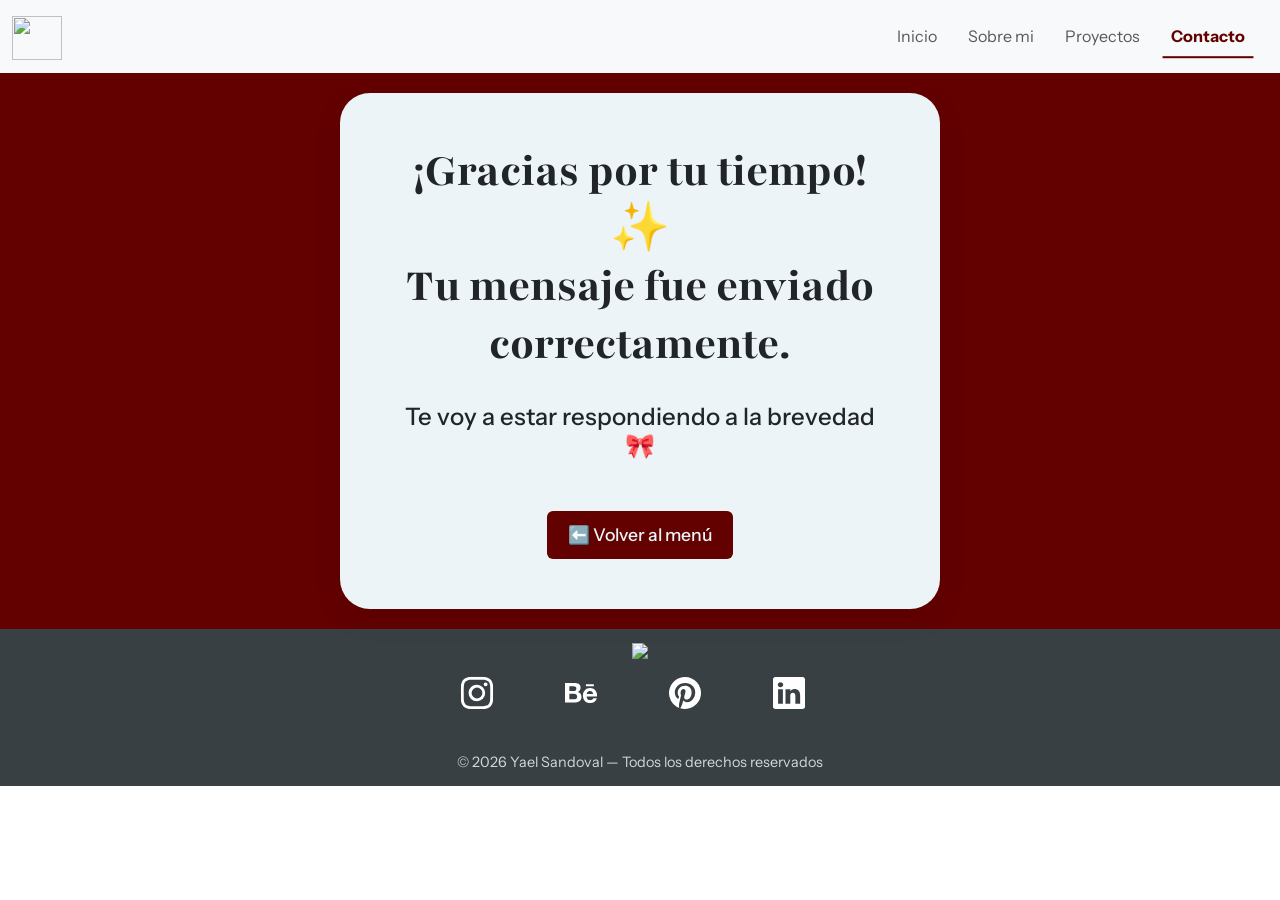
==== Agradecimiento.html @ 89bf4e44 "Add files via upload" ====
<!doctype html>
<html lang="en">
<head>
    <meta charset="utf-8">
    <meta name="viewport" content="width=device-width, initial-scale=1">
    <title>Contacto</title>
    <link href="https://cdn.jsdelivr.net/npm/bootstrap@5.3.8/dist/css/bootstrap.min.css" rel="stylesheet" integrity="sha384-sRIl4kxILFvY47J16cr9ZwB07vP4J8+LH7qKQnuqkuIAvNWLzeN8tE5YBujZqJLB" crossorigin="anonymous">

    <link rel="stylesheet" href="style.css">

    <link rel="preconnect" href="https://fonts.googleapis.com">
    <link rel="preconnect" href="https://fonts.gstatic.com" crossorigin>
    <link href="https://fonts.googleapis.com/css2?family=Instrument+Sans:ital,wght@0,400..700;1,400..700&family=Playfair:ital,opsz,wght@0,5..1200,300..900;1,5..1200,300..900&display=swap" rel="stylesheet">

</head>
<body>

<!-- Inicio de Menu -->
<nav class="navbar navbar-expand-lg bg-body-tertiary nav-underline">
    <div class="container-fluid">
        <a class="navbar-brand" href="index.html">
            <img src="Img/Logo B2.png" width="50" height="44" class="d-inline-block align-text-top">
        </a>
        <button class="navbar-toggler" type="button" data-bs-toggle="collapse" data-bs-target="#navbarNav" aria-controls="navbarNav" aria-expanded="false" aria-label="Toggle navigation">
        <span class="navbar-toggler-icon"></span>
        </button>
        <div class="collapse navbar-collapse" id="navbarNav">
            <ul class="navbar-nav ms-auto">
                    <li class="nav-item">
                        <a class="nav-link" href="index.html">Inicio</a>
                    </li>
                    <li class="nav-item">
                        <a class="nav-link" href="SobreMi.html">Sobre mi</a>
                    </li>
                    <li class="nav-item">
                        <a class="nav-link" href="Proyectos.html">Proyectos</a>
                    </li>
                    <li class="nav-item">
                        <a class="nav-link active" aria-current="page" href="#">Contacto</a>
                    </li>
            </ul>
        </div>
    </div>
</nav>

<!-- Fin del Menu -->

    
<main class="gracias">

    <div class="mensaje">

        <h1>¡Gracias por tu tiempo!✨ <span>Tu mensaje fue enviado correctamente.</span> 
        </h1>

        <h2> Te voy a estar respondiendo a la brevedad 🎀</h2>
        <div class="gif">
            <div class="tenor-gif-embed" data-postid="9406698208260770694">
            </div>
        </div>
        
        <script type="text/javascript" async src="https://tenor.com/embed.js"></script>


        <button class="btn volver"> 
            <a href="index.html"> ⬅️ Volver al menú </a>
        </button>
    </div>

</main>





<!-- Inicio Footer -->
<footer>
    <a href="index.html">
        <img src="Img/Logo B1.png" height="100">
    </a>
    <nav class="nav">
        
        <a class="nav-link active" aria-current="page" href="https://www.instagram.com/yaelsandovalok" target="_blank">
        <svg xmlns="http://www.w3.org/2000/svg" width="30" height="30" class="bi bi-instagram" viewBox="0 0 16 16">
            <path d="M8 0C5.829 0 5.556.01 4.703.048 3.85.088 3.269.222 2.76.42a3.9 3.9 0 0 0-1.417.923A3.9 3.9 0 0 0 .42 2.76C.222 3.268.087 3.85.048 4.7.01 5.555 0 5.827 0 8.001c0 2.172.01 2.444.048 3.297.04.852.174 1.433.372 1.942.205.526.478.972.923 1.417.444.445.89.719 1.416.923.51.198 1.09.333 1.942.372C5.555 15.99 5.827 16 8 16s2.444-.01 3.298-.048c.851-.04 1.434-.174 1.943-.372a3.9 3.9 0 0 0 1.416-.923c.445-.445.718-.891.923-1.417.197-.509.332-1.09.372-1.942C15.99 10.445 16 10.173 16 8s-.01-2.445-.048-3.299c-.04-.851-.175-1.433-.372-1.941a3.9 3.9 0 0 0-.923-1.417A3.9 3.9 0 0 0 13.24.42c-.51-.198-1.092-.333-1.943-.372C10.443.01 10.172 0 7.998 0zm-.717 1.442h.718c2.136 0 2.389.007 3.232.046.78.035 1.204.166 1.486.275.373.145.64.319.92.599s.453.546.598.92c.11.281.24.705.275 1.485.039.843.047 1.096.047 3.231s-.008 2.389-.047 3.232c-.035.78-.166 1.203-.275 1.485a2.5 2.5 0 0 1-.599.919c-.28.28-.546.453-.92.598-.28.11-.704.24-1.485.276-.843.038-1.096.047-3.232.047s-2.39-.009-3.233-.047c-.78-.036-1.203-.166-1.485-.276a2.5 2.5 0 0 1-.92-.598 2.5 2.5 0 0 1-.6-.92c-.109-.281-.24-.705-.275-1.485-.038-.843-.046-1.096-.046-3.233s.008-2.388.046-3.231c.036-.78.166-1.204.276-1.486.145-.373.319-.64.599-.92s.546-.453.92-.598c.282-.11.705-.24 1.485-.276.738-.034 1.024-.044 2.515-.045zm4.988 1.328a.96.96 0 1 0 0 1.92.96.96 0 0 0 0-1.92m-4.27 1.122a4.109 4.109 0 1 0 0 8.217 4.109 4.109 0 0 0 0-8.217m0 1.441a2.667 2.667 0 1 1 0 5.334 2.667 2.667 0 0 1 0-5.334"/>
        </svg></a>
        <a class="nav-link" href="https://www.behance.net/yaelsandoval1" target="_blank">
            <svg xmlns="http://www.w3.org/2000/svg" width="30" height="30" class="bi bi-behance" viewBox="0 0 16 16">
                <path d="M4.654 3c.461 0 .887.035 1.278.14.39.07.711.216.996.391s.497.426.641.747c.14.32.216.711.216 1.137 0 .496-.106.922-.356 1.242-.215.32-.566.606-.997.817.606.176 1.067.496 1.348.922s.461.957.461 1.563c0 .496-.105.922-.285 1.278a2.3 2.3 0 0 1-.782.887c-.32.215-.711.39-1.137.496a5.3 5.3 0 0 1-1.278.176L0 12.803V3zm-.285 3.978c.39 0 .71-.105.957-.285.246-.18.355-.497.355-.887 0-.216-.035-.426-.105-.567a1 1 0 0 0-.32-.355 1.8 1.8 0 0 0-.461-.176c-.176-.035-.356-.035-.567-.035H2.17v2.31c0-.005 2.2-.005 2.2-.005zm.105 4.193c.215 0 .426-.035.606-.07.176-.035.356-.106.496-.216s.25-.215.356-.39c.07-.176.14-.391.14-.641 0-.496-.14-.852-.426-1.102-.285-.215-.676-.32-1.137-.32H2.17v2.734h2.305zm6.858-.035q.428.427 1.278.426c.39 0 .746-.106 1.032-.286q.426-.32.53-.64h1.74c-.286.851-.712 1.457-1.278 1.848-.566.355-1.243.566-2.06.566a4.1 4.1 0 0 1-1.527-.285 2.8 2.8 0 0 1-1.137-.782 2.85 2.85 0 0 1-.712-1.172c-.175-.461-.25-.957-.25-1.528 0-.531.07-1.032.25-1.493.18-.46.426-.852.747-1.207.32-.32.711-.606 1.137-.782a4 4 0 0 1 1.493-.285c.606 0 1.137.105 1.598.355.46.25.817.532 1.102.958.285.39.496.851.641 1.348.07.496.105.996.07 1.563h-5.15c0 .58.21 1.11.496 1.396m2.24-3.732c-.25-.25-.642-.391-1.103-.391-.32 0-.566.07-.781.176s-.356.25-.496.39a.96.96 0 0 0-.25.497c-.036.175-.07.32-.07.46h3.196c-.07-.526-.25-.882-.497-1.132zm-3.127-3.728h3.978v.957h-3.978z"/>
            </svg>
        </a>
        <a class="nav-link" href="https://ar.pinterest.com/yaelsandoval69/" target="_blank">
            <svg xmlns="http://www.w3.org/2000/svg" width="30" height="30" class="bi bi-pinterest" viewBox="0 0 16 16">
                <path d="M8 0a8 8 0 0 0-2.915 15.452c-.07-.633-.134-1.606.027-2.297.146-.625.938-3.977.938-3.977s-.239-.479-.239-1.187c0-1.113.645-1.943 1.448-1.943.682 0 1.012.512 1.012 1.127 0 .686-.437 1.712-.663 2.663-.188.796.4 1.446 1.185 1.446 1.422 0 2.515-1.5 2.515-3.664 0-1.915-1.377-3.254-3.342-3.254-2.276 0-3.612 1.707-3.612 3.471 0 .688.265 1.425.595 1.826a.24.24 0 0 1 .056.23c-.061.252-.196.796-.222.907-.035.146-.116.177-.268.107-1-.465-1.624-1.926-1.624-3.1 0-2.523 1.834-4.84 5.286-4.84 2.775 0 4.932 1.977 4.932 4.62 0 2.757-1.739 4.976-4.151 4.976-.811 0-1.573-.421-1.834-.919l-.498 1.902c-.181.695-.669 1.566-.995 2.097A8 8 0 1 0 8 0"/>
            </svg>
        </a>
        <a class="nav-link" href="https://www.linkedin.com/in/yael-sandoval-276b52190/?skipRedirect=true" target="_blank">
            <svg xmlns="http://www.w3.org/2000/svg" width="30" height="30" class="bi bi-linkedin" viewBox="0 0 16 16">
                <path d="M0 1.146C0 .513.526 0 1.175 0h13.65C15.474 0 16 .513 16 1.146v13.708c0 .633-.526 1.146-1.175 1.146H1.175C.526 16 0 15.487 0 14.854zm4.943 12.248V6.169H2.542v7.225zm-1.2-8.212c.837 0 1.358-.554 1.358-1.248-.015-.709-.52-1.248-1.342-1.248S2.4 3.226 2.4 3.934c0 .694.521 1.248 1.327 1.248zm4.908 8.212V9.359c0-.216.016-.432.08-.586.173-.431.568-.878 1.232-.878.869 0 1.216.662 1.216 1.634v3.865h2.401V9.25c0-2.22-1.184-3.252-2.764-3.252-1.274 0-1.845.7-2.165 1.193v.025h-.016l.016-.025V6.169h-2.4c.03.678 0 7.225 0 7.225z"/>
            </svg>
        </a>
    </nav>
    
</footer>

<!-- Fin del Footer -->

<script src="https://cdn.jsdelivr.net/npm/bootstrap@5.3.3/dist/js/bootstrap.bundle.min.js"></script>




</body>
---- style.css ----
*{
    margin: 0;
    padding: 0;
    box-sizing: border-box;
}

body{
    font-family: "Instrument Sans", sans-serif;
    font-weight: 400;
    font-style: normal;
    font-variation-settings: 100;
    overflow-x: hidden;
    margin: auto;

}

/* Menu */
nav{
    width: 100%;
    margin: auto;
}


.nav-link.active{
    color: #630000 !important;
    transform: scale(1.01);
    transition: 0.3s;
}

.nav-link{
    margin-right: 15px;
    transition: 0.3s;
}

.nav-link:hover{
    transform: translateY(-5px);
    transition: 0.3s;
    color: #630000;
}

.navbar-brand{
    transition: 0.3s;
}


.navbar-brand:hover{
    transform: scale(1.3);
    transition: 0.3s;

}



/* Fin del menu */


/* Index */

h1{
    font-family: "Playfair", serif;
    font-weight: 800;
    font-style: bold;
    font-size: 3em;
    text-align: center;

}

.banner{
    background-image:
    linear-gradient(rgba(0,0,0,0.65), rgba(0,0,0,0.45)),
    url(Img/Banner.gif);

    background-size: cover;
    background-position: center;
    text-align: center;

    padding: 10% 5%;
}

.banner h1{
    color: white;
    padding: 0 2%;
    max-width: 900px;
    margin: auto;
}

.banner p{
    color: #ecf4f7;
    font-size: 1.3em;
    padding: 2% 8%;
}


.botonbanner{
    background-color: #630000;
    border-color: #630000;
    font-family: "Instrument Sans", sans-serif;
    font-size: 1em;
    font-weight: 500;

    color: #ecf4f7;
    padding: 10px;
    border-radius: 15px;

    text-decoration: none;

    transition: 0.3s;

}

.botonbanner:hover{
    background-color: #394043;
    transition: 0.3s;
    font-size: 1.1em;
}

/* Fin de Index */

/* Aptitudes */

.aptitudes{
    padding: 4% 10% 2% 10%;
    background-color: white;

}
.index{
    text-align: center;
    font-family: "Instrument Sans", sans-serif;
    font-size: 2em;
    font-weight: 700;

}
.apt{
    padding: 3% 5% 4% 5%;
}

.indexrec{
    text-align: center;
    font-family: "Instrument Sans", sans-serif;
    font-size: 2em;
    font-weight: 700;
    padding-bottom: 3%;
    color: white;

}
.recursos{
    padding: 4% 10% 4% 10%;
    background-image:
        linear-gradient(rgba(0,0,0,0.65), rgba(0,0,0,0.45)),
        url(Img/fondorec.gif);
}

.rec{
    padding-top: 3%;
    box-shadow: 0 0 0 0.2rem #63000053;
}

.rec a{
    background-color: #630000;
    border-color: #630000;
    transition: 0.3s;
}

.rec a:hover{
    background-color: #630000be;
    border-color: #630000be;
    transform: translateY(-5px);

}

/* Fin de rec */


/* Footer */

footer{
    background-color: #394043;
    padding: 1% 8%;
    text-align: center;
}

footer img{
    margin-bottom: 10px;
    transition: 0.3s;
}

footer img:hover{
    transform: scale(1.05);
}

footer .nav{
    display: flex;
    justify-content: center;
    gap: 25px;
    flex-wrap: wrap;
}

footer .nav-link{
    color: #ecf4f7;
    transition: 0.3s;
}

footer .nav-link:hover{
    transform: translateY(-5px);
}

footer svg{
    width: 32px;
    height: 32px;
    filter: invert(4);
}

footer::after{
    content: "© 2026 Yael Sandoval — Todos los derechos reservados";
    display: block;
    margin-top: 35px;
    color: #cfd9dd;
    font-size: 0.9em;
}

/* Fin de Footer */

/* Sobre mi */

.intro{
    height: auto;
    padding: 3% 15% 2% 15%;;
    background-color: #ecf4f7;
}

.intro p{
    font-size: 1.1em;
    padding-top: 5%;
}

.mvv{


    padding: 2% 10% 2% 15%;

    display: flex;
    align-items: center;
    gap: 40px ;

    background-color: #ecf4f7;

}

.mvv img{
    width: 80%;
    min-width: 350px;
    border-radius: 20px;
}

.mvvtxt h2{
    color: #394043;
    font-size: 1.8em;
    font-weight: 600;
}


.val ul li{
    list-style: none;
}
.val ul li span{
    font-size: 1.1em;
    font-weight: 600;
}

.formacioncards{
    background-image:
        linear-gradient(rgba(0, 0, 0, 0.65), rgba(0, 0, 0, 0.45)),
        url(Img/portadainfo.gif);
    background-size: cover;
    background-position: center;

    padding: 5% 8%;

}

.formacad{
    display: flex;
    gap: 30px;
    flex-wrap: wrap;
}

.formacad .card{
    flex: 1;
    min-width: 300px;

    border: none;
    border-radius: 20px;

    overflow: hidden;

    box-shadow: 0px 4px 20px #3940435b;
}

.formacad .card h2{
    background-color: #630000;
    color: #ecf4f7;
    text-align: center;
    padding: 3%;
}

.formacad .card .card-body {
    background-color: #ecf4f7;
}


.play{
    text-align: center;
    padding: 5% 10% 3% 10%;
    color: white;
    font-size: 2em;
}

.play2{
    text-align: center;
    padding: 5% 10% 0% 10%;
}

iframe{
    display: block;
    margin: auto;
    padding-bottom: 2%;
}

.galeria{
    display: grid;
    grid-template-columns: repeat(auto-fit, minmax(200px, 1fr));
    gap: 20px;
    padding: 5% 8%;
}

.galeria img{
    width: 100%;
    height: 250px;
    object-fit: cover;
    border-radius: 15px;
    transition: 0.3s;
}

.galeria img:hover{
    transform: scale(1.3);
}

/* Fin de Sobre Mi */

/* Proyectos */


.proyectos{
    background-image:

    url(Img/portadaproyectos.jpg);
    background-position: center;
    background-size: cover;
}

.proyectos h1{
    padding-top: 10px;
}

.accordion{
    padding: 5% 8%;
}

.accordion-item{
    margin-bottom: 20px;

    border-radius: 20px;

    border: none;

    box-shadow: 0px 4px 15px #39404363;
}

.accordion-button{
    background-color: #ecf4f7;
    color: #394043;
    font-family: "Instrument Sans", sans-serif;
    font-weight: 800;
    padding: 20px;
    font-size: 0.8em;
    box-shadow: none;
}

.accordion-button:not(.collapsed){
    background-color: #630000;
    color: #ecf4f7 !important;
}

.accordion-body{
    padding: 30px;
    background-color: #ecf4f7;
}

.accordion img{
    border-radius: 15px;
}

.proy{
    text-align: center;
    padding-top: 5%;
}


/* Fin de Proyectos */

/* Contacto */

.contacto{
    padding: 4% 10% 2% 10%;
    background-image:
    linear-gradient(rgba(0, 0, 0, 0.65), rgba(0, 0, 0, 0.45)),
    url(Img/fondocontacto.gif);
    background-position: center;
    background-size: cover;
}

.infocont, .formcont {
    background-color: white;
    border-radius: 20px;
    padding: 30px;
}

.contacto h1{
    margin-bottom: 30px;
}

.infocont p{
    font-size: 1.1em;
    margin-bottom: 25px;
}


.infocont ul{
    padding: 0;
}

.infocont ul li{
    list-style: none;
    margin-bottom: 20px;
    text-align: center;
    font-size: 1.1em;
}

.infocont ul li a{
    text-decoration: none;
    color: #ecf4f7;
    display: block;
    padding: 15px 20px;
    border-radius: 20px;
    transition: 0.3s;
    background-color: #394043;
}

.infocont ul li a:hover{
    background-color: #630000;
    color: #ecf4f7;
    transform: scaleX(1.03);
    transition: 0.3s;
    font-size: 1.05em;
}

.infocont svg{
    margin: 0 15px 0 5px;
}

.formcont label{
    font-size: 1.1em;
    font-weight: 500;
    margin: 10px 0 8px 5px;
}

.formcont input, .formcont textarea{
    border-radius: 15px;
    padding: 10px;
}

.formcont input:hover, .formcont textarea:hover{
    border-color: #630000;
    box-shadow: 0 0 0 0.2rem #63000077;
}

.formcont input:focus, .formcont textarea:focus{
    border-color: #630000;
    box-shadow: 0 0 0 0.2rem #63000077;
}

.opt{
    font-size: 0.9em;
    margin-left: 10px;
    margin-bottom: 10px;
}


.contacto button{
    padding: 10px 20px;
    background-color: #630000;
    color: #ecf4f7;
    display: block;
    margin: auto;
    margin-top: 30px;

}

/* Fin de Contacto */

/* Inicio de Agradecimiento */


.gracias{
    display: flex;
    justify-content: center;
    align-items: center;
    background-color: #630000;

}

.mensaje{

    background-color: #ecf4f7;
    padding: 50px;
    border-radius: 30px;
    text-align: center;
    max-width: 600px;
    box-shadow: 0 10px 30px rgba(0,0,0,0.08);
    margin:20px;
}

.mensaje h1{
    font-size: 3em;
    margin-bottom: 30px;
}

.mensaje h1 span{
    display: block;
}

.mensaje h2{
    font-size: 1.5em;
    font-weight: 500;
    margin-bottom: 20px;
}


.tenor-gif-embed{
    border-radius: 20px;
}

.volver{
    padding: 10px 20px;
    background-color: #630000;
    color: #ecf4f7;
    margin-top: 30px;
}

.volver:hover{
    background-color: #6300008d;
}


.volver a{
    text-decoration: none;
    color: #ecf4f7;
    font-size: 1.1em;
    font-weight: 500;
    transition: 0.3s;
}



/* Fin del Agradecimiento */

/* Css para JS */

.aparecer{
    opacity: 0;
    transform: translateY(30px);
    transition: 0.5s;
}

.visible{
    opacity: 1;
    transform: translateY(0);
}

@media (max-width: 1000px){

    .mvv{
        flex-direction: column;
    }

}
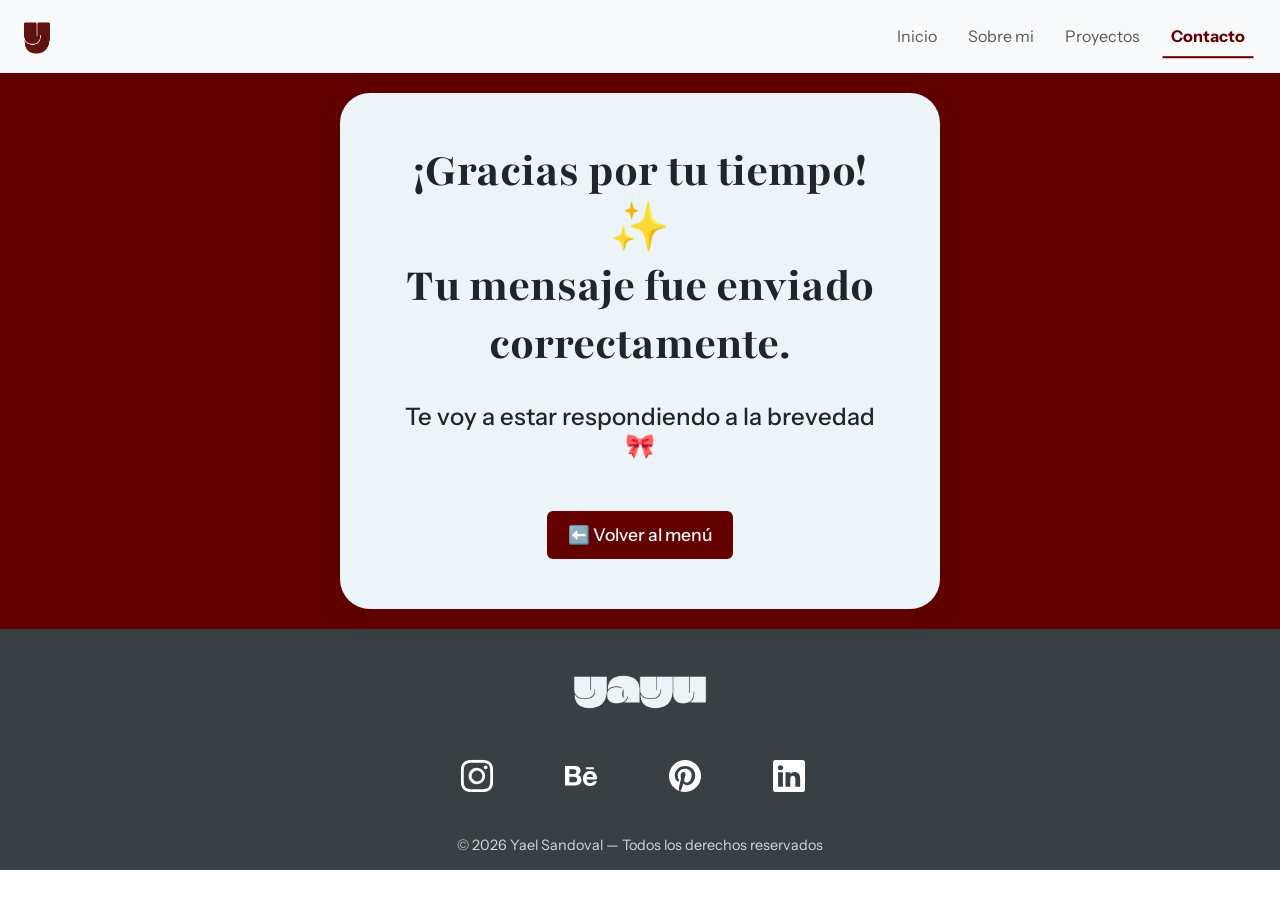
==== commit ed0ab9b3: "Correccion Final" ====
--- a/Agradecimiento.html
+++ b/Agradecimiento.html
@@ -76,7 +76,7 @@
 <!-- Inicio Footer -->
 <footer>
     <a href="index.html">
-        <img src="Img/Logo B1.png" height="100">
+        <img src="Img/Logo C1.png" height="100">
     </a>
     <nav class="nav">
         
